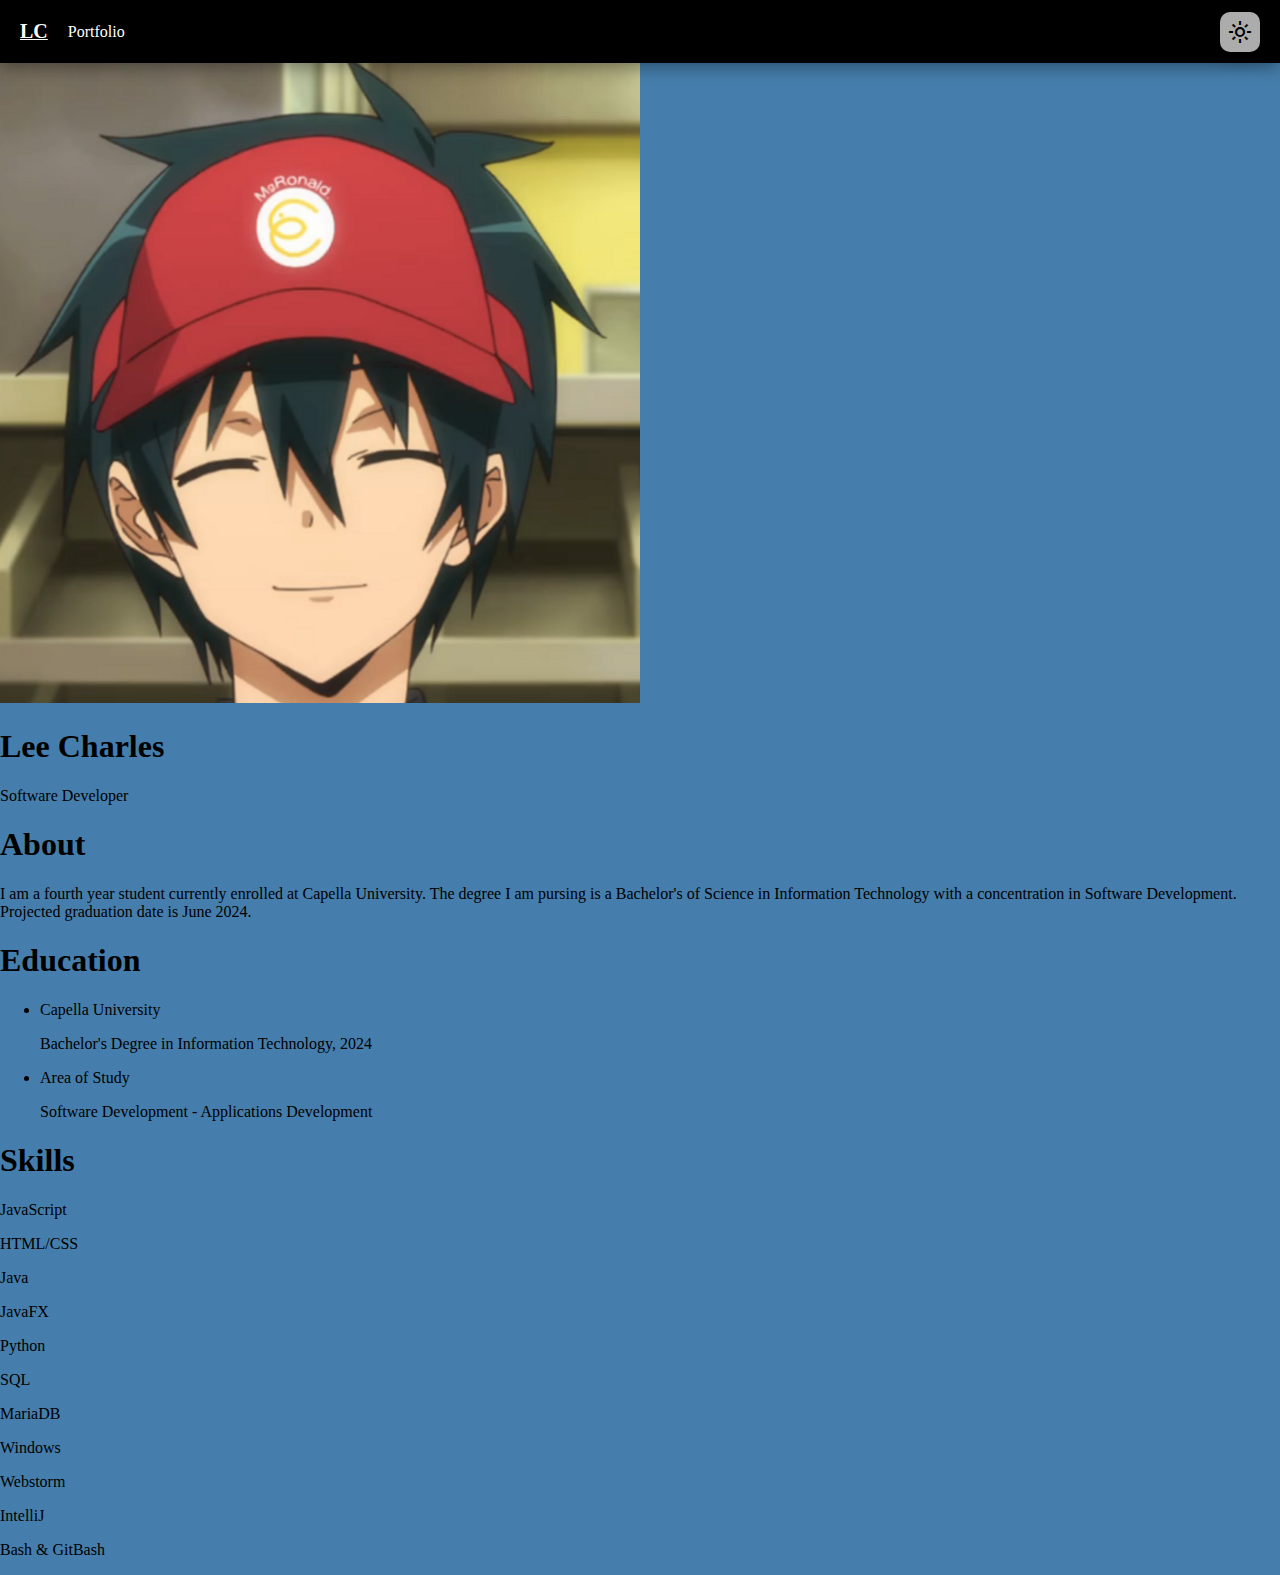
==== portfolio.html @ 008a63b8 "Included Animated Section script in portfolio.html" ====
<!doctype html>
<html lang="en">
    <head>
        <meta charset="UTF-8">
        <meta name="viewport"
              content="width=device-width, user-scalable=no, initial-scale=1.0, maximum-scale=1.0, minimum-scale=1.0">
        <meta http-equiv="X-UA-Compatible" content="ie=edge">
        <title>Lee Charles - Portfolio</title>

        <!--ICONS-->
        <link rel="stylesheet" href="css/styles.css">
        <link rel="stylesheet" href="css/navbar.css">
        <link rel="stylesheet" href="css/portfolio.css">

        <!--ICONS-->
        <link rel="stylesheet" href="https://fonts.googleapis.com/css2?family=Material+Symbols+Outlined:opsz,wght,FILL,GRAD@48,400,0,0" />
        <link rel="stylesheet" href="https://fonts.googleapis.com/css2?family=Material+Symbols+Outlined:opsz,wght,FILL,GRAD@48,400,0,0" />
    </head>
    <body id="body" data-dev-mode onload="bodyOnLoad()">
        <!--THE BODY-CONTENT DIV IS WHERE ALL HTML ELEMENTS WILL BE LOADED IN BY THE PAGE'S JS COUNTERPART-->
        <div id="body-content">

        </div>
    </body>

    <!--ONLOAD, NAVBAR, PAGE SCRIPS-->
    <script src="js/onload.js"></script>
    <script src="components/navbar.js"></script>
    <script src="components/AnimatedSection.js"></script>
    <script src="js/About.js"></script>
    <script src="js/Portfolio.js"></script>
    <noscript>JavaScript is Required For This Website To Run.</noscript>
</html>
---- css/styles.css ----
body {
    margin: 0;
    padding: 0;
}

.body-dark-theme {
    background-color: #457EAC;
    color: #000000;
}

.body-light-theme {
    background-color: #D9F0FF;
    color: #000000;
}
---- css/navbar.css ----
.navbar {
    display: flex;
    gap: 20px;
    width: 100%;
    height: 7vh;
    align-items: center;
    background-color: black;
    box-shadow: rgba(0, 0, 0, 0.35) 0 5px 15px;

    position: relative;
}

.navbar-light-theme {
    background-color: whitesmoke;
    color: black;
}

.navbar-light-theme p {
    color: black;
}

.navbar-light-theme h3 {
    color: black;
}

.navbar-light-theme a:hover {
    text-decoration: underline 1px;
    color: black;
}

.navbar-dark-theme {
    background-color: black;
    color: whitesmoke;
}

.navbar-dark-theme p {
    color: white;
}

.navbar-dark-theme h3 {
    color: white;
}

.navbar-dark-theme a:hover {
    text-decoration: underline 1px;
    color: white;
}

.navbar a {
    text-decoration: none;
}

.navbar h3 {
    font-size: 20px;
    text-decoration: none;
    padding-left: 20px;
}

.theme-icon {
    padding: 8px;
    opacity: 0.7;
    border-radius: 10px;
    box-shadow: rgba(0, 0, 0, 0.35) 0 5px 15px;

    transition: 0.2s all ease-in-out;

    position: absolute;
    right: 20px;
}

.theme-icon:hover {
    cursor: pointer;
    opacity: 0.5;
    box-shadow: none;

    transition: 0.2s all ease-in-out;
}

.light-icon {
    background-color: whitesmoke;
    color: black;
}

.dark-icon {
    background-color: gray;
    color: whitesmoke;
}
---- css/portfolio.css ----
.heading {
    height: 93vh;
    display: flex;
    flex-direction: column;
    /*justify-content: center;*/
    align-items: center;
    text-align: center;
}

.heading h1{
    margin-top: 30vh;
    font-family: "Calibri";
    font-weight: bold;
    font-size: 28px;
}

.heading p {
    font-family: "Calibri";
    font-size: 18px;
}
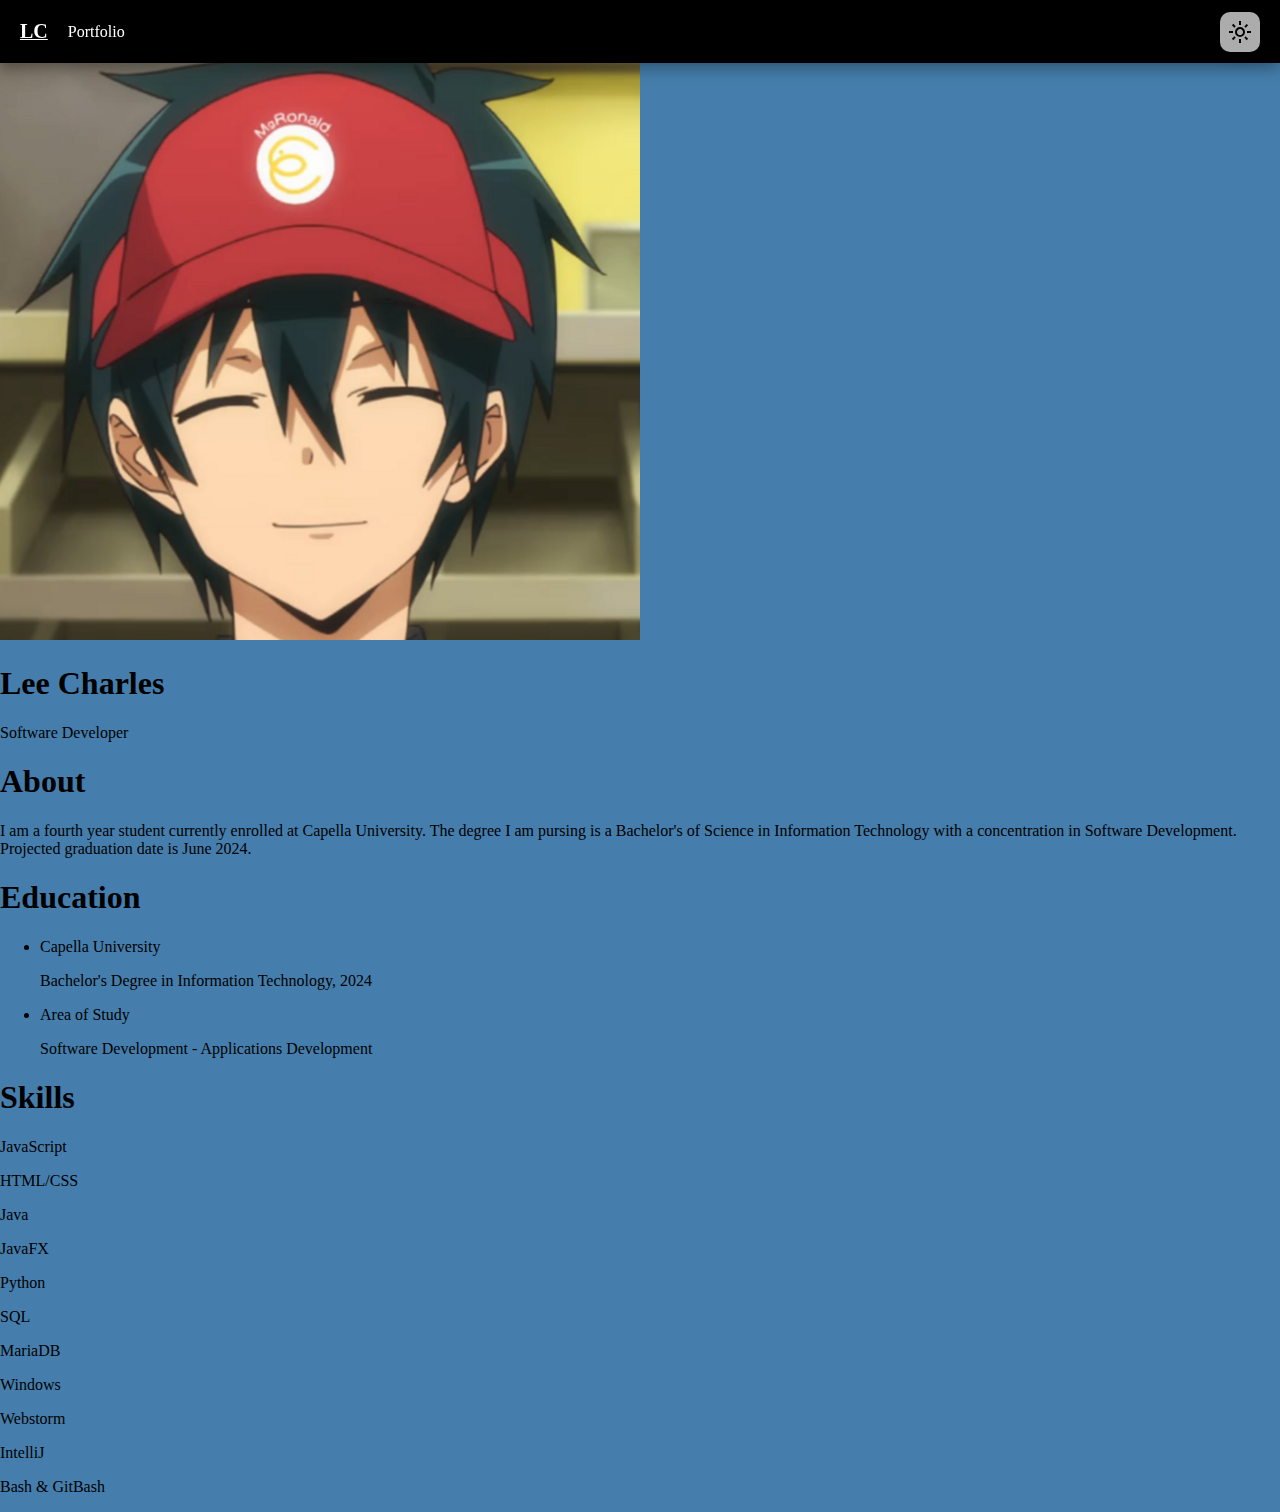
==== commit 974ceaab: "Update to html-injection's directory structure." ====
--- a/portfolio.html
+++ b/portfolio.html
@@ -25,9 +25,9 @@
 
     <!--ONLOAD, NAVBAR, PAGE SCRIPS-->
     <script src="js/onload.js"></script>
-    <script src="components/navbar.js"></script>
-    <script src="components/AnimatedSection.js"></script>
-    <script src="js/About.js"></script>
-    <script src="js/Portfolio.js"></script>
+    <script src="js/components/navbar.js"></script>
+    <script src="js/components/AnimatedSection.js"></script>
+    <script src="js/Pages/About.js"></script>
+    <script src="js/Pages/Portfolio.js"></script>
     <noscript>JavaScript is Required For This Website To Run.</noscript>
 </html>--- a/css/navbar.css
+++ b/css/navbar.css
@@ -7,7 +7,7 @@
     background-color: black;
     box-shadow: rgba(0, 0, 0, 0.35) 0 5px 15px;
 
-    position: relative;
+    position: fixed;
 }
 
 .navbar-light-theme {
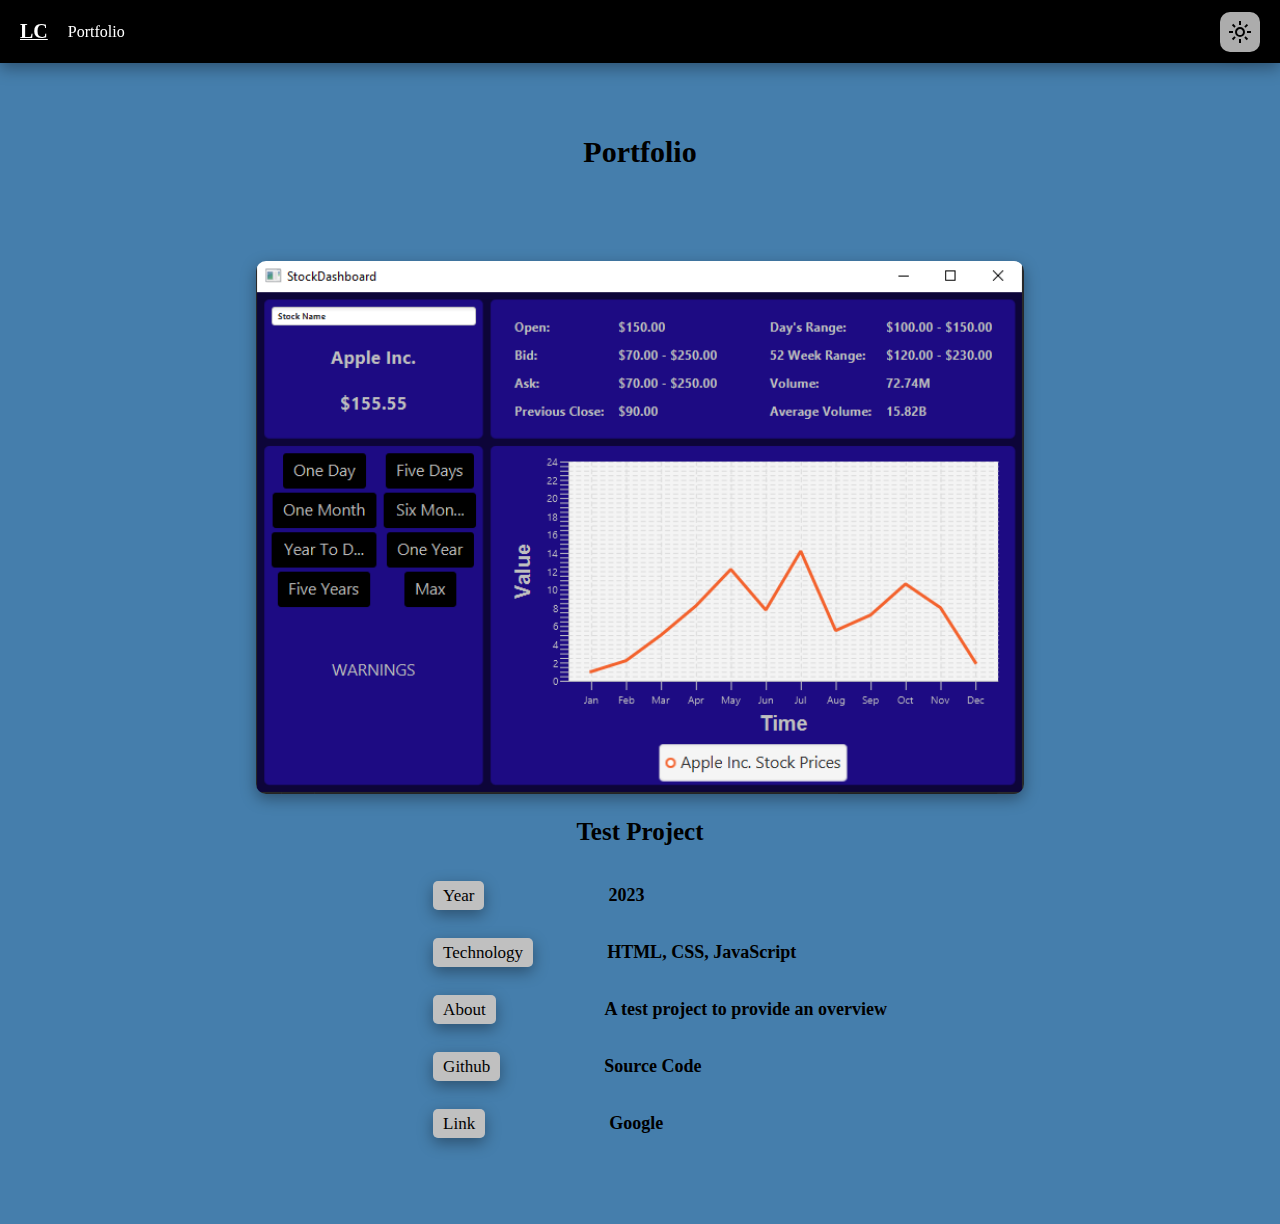
==== commit cc7d8e99: "Added in the project overview component as well as its styling. The media queries still need to be a" ====
--- a/portfolio.html
+++ b/portfolio.html
@@ -9,8 +9,10 @@
 
         <!--ICONS-->
         <link rel="stylesheet" href="css/styles.css">
+        <link rel="stylesheet" href="css/index.css">
         <link rel="stylesheet" href="css/navbar.css">
         <link rel="stylesheet" href="css/portfolio.css">
+        <link rel="stylesheet" href="css/project-overview.css">
 
         <!--ICONS-->
         <link rel="stylesheet" href="https://fonts.googleapis.com/css2?family=Material+Symbols+Outlined:opsz,wght,FILL,GRAD@48,400,0,0" />
@@ -25,9 +27,12 @@
 
     <!--ONLOAD, NAVBAR, PAGE SCRIPS-->
     <script src="js/onload.js"></script>
+
     <script src="js/components/navbar.js"></script>
     <script src="js/components/AnimatedSection.js"></script>
-    <script src="js/Pages/About.js"></script>
-    <script src="js/Pages/Portfolio.js"></script>
+    <script src="js/components/ProjectOverview.js"></script>
+
+    <script src="js/pages/About.js"></script>
+    <script src="js/pages/Portfolio.js"></script>
     <noscript>JavaScript is Required For This Website To Run.</noscript>
 </html>--- a/css/index.css
+++ b/css/index.css
@@ -0,0 +1,60 @@
+:root {
+    /*ABOUT INTRO STYLES TO TOGGLE BETWEEN DESKTOP
+    AND MOBILE LAYOUTS*/
+    --intro-section-display: row;  /*COLUMN ROW FOR DESKTOP && COLUMN FOR MOBILE*/
+    --intro-section-gap: 10vh;      /*10VH FOR DESKTOP && 0 FOR MOBILE*/
+    --intro-section-width: 60vw;
+}
+
+#body-content {
+    padding-bottom: 8vh;
+}
+
+.heading {
+    height: 93vh;
+    display: flex;
+    flex-direction: column;
+    align-items: center;
+    text-align: center;
+}
+
+.heading h1{
+    margin-top: 30vh;
+    font-family: "Calibri";
+    font-weight: bold;
+    font-size: 28px;
+}
+
+.heading p {
+    font-family: "Calibri";
+    font-size: 18px;
+}
+
+/*****ANIMATED SECTION COMPONENT STYLING BEGINS*****/
+
+.animated-section {
+    display: flex;
+    justify-content: center;
+    align-items: center;
+}
+/*****ANIMATED SECTION COMPONENT STYLING ENDS******/
+
+/*****INFO BADGE AND VALUE START HERE*****/
+.info-badge {
+    font-family: "Calibri";
+    font-size: 17px;
+    margin-right: 10px;
+    background-color: silver;
+    padding: 5px 10px;
+    border-radius: 5px;
+    box-shadow: rgba(0, 0, 0, 0.35) 0 5px 15px;
+    white-space: nowrap;
+}
+
+/*****INFO BADGE AND VALUE END HERE*****/
+
+/******************MEDIA QUERIES BEGIN******************/
+
+/******************MEDIA QUERIES END******************/
+
+
--- a/css/portfolio.css
+++ b/css/portfolio.css
@@ -17,4 +17,13 @@
 .heading p {
     font-family: "Calibri";
     font-size: 18px;
+}
+
+.portfolio-heading {
+    margin-top: 0;
+    padding-top: 15vh;
+    text-align: center;
+    font-family: "Calibri";
+    font-weight: bold;
+    font-size: 30px;
 }--- a/css/project-overview.css
+++ b/css/project-overview.css
@@ -0,0 +1,74 @@
+.project-overview-section {
+    margin-top: 8vh;
+    display: flex;
+    flex-direction: column;
+    justify-content: center;
+    align-items: center;
+}
+
+.project-overview-section h2 {
+    font-family: "Calibri";
+    font-size: 25px;
+    font-weight: bold;
+}
+
+.project-image {
+    width: 60vw;
+    border-radius: 10px;
+    box-shadow: rgba(0, 0, 0, 0.35) 0 5px 15px;
+
+}
+
+.project-list-section {
+    display: flex;
+    flex-direction: column;
+}
+
+.project-list-section ul {
+    display: flex;
+    flex-direction: row;
+    list-style: none;
+    align-items: center;
+    margin: 0;
+    gap: 5vw;
+
+}
+
+.project-list-section li {
+
+}
+
+.project-list-section a {
+    text-decoration: none;
+    color: black;
+}
+
+.project-list-section a:hover {
+    text-decoration: underline;
+}
+
+.project-list-section p {
+    font-family: "Calibri";
+    font-size: 18px;
+    font-weight: bold;
+}
+
+.year-label {
+    margin-right: 60px;
+}
+
+.tech-label {
+
+}
+
+.about-label {
+    margin-right: 45px;
+}
+
+.github-label {
+    margin-right: 40px;
+}
+
+.link-label {
+    margin-right: 60px;
+}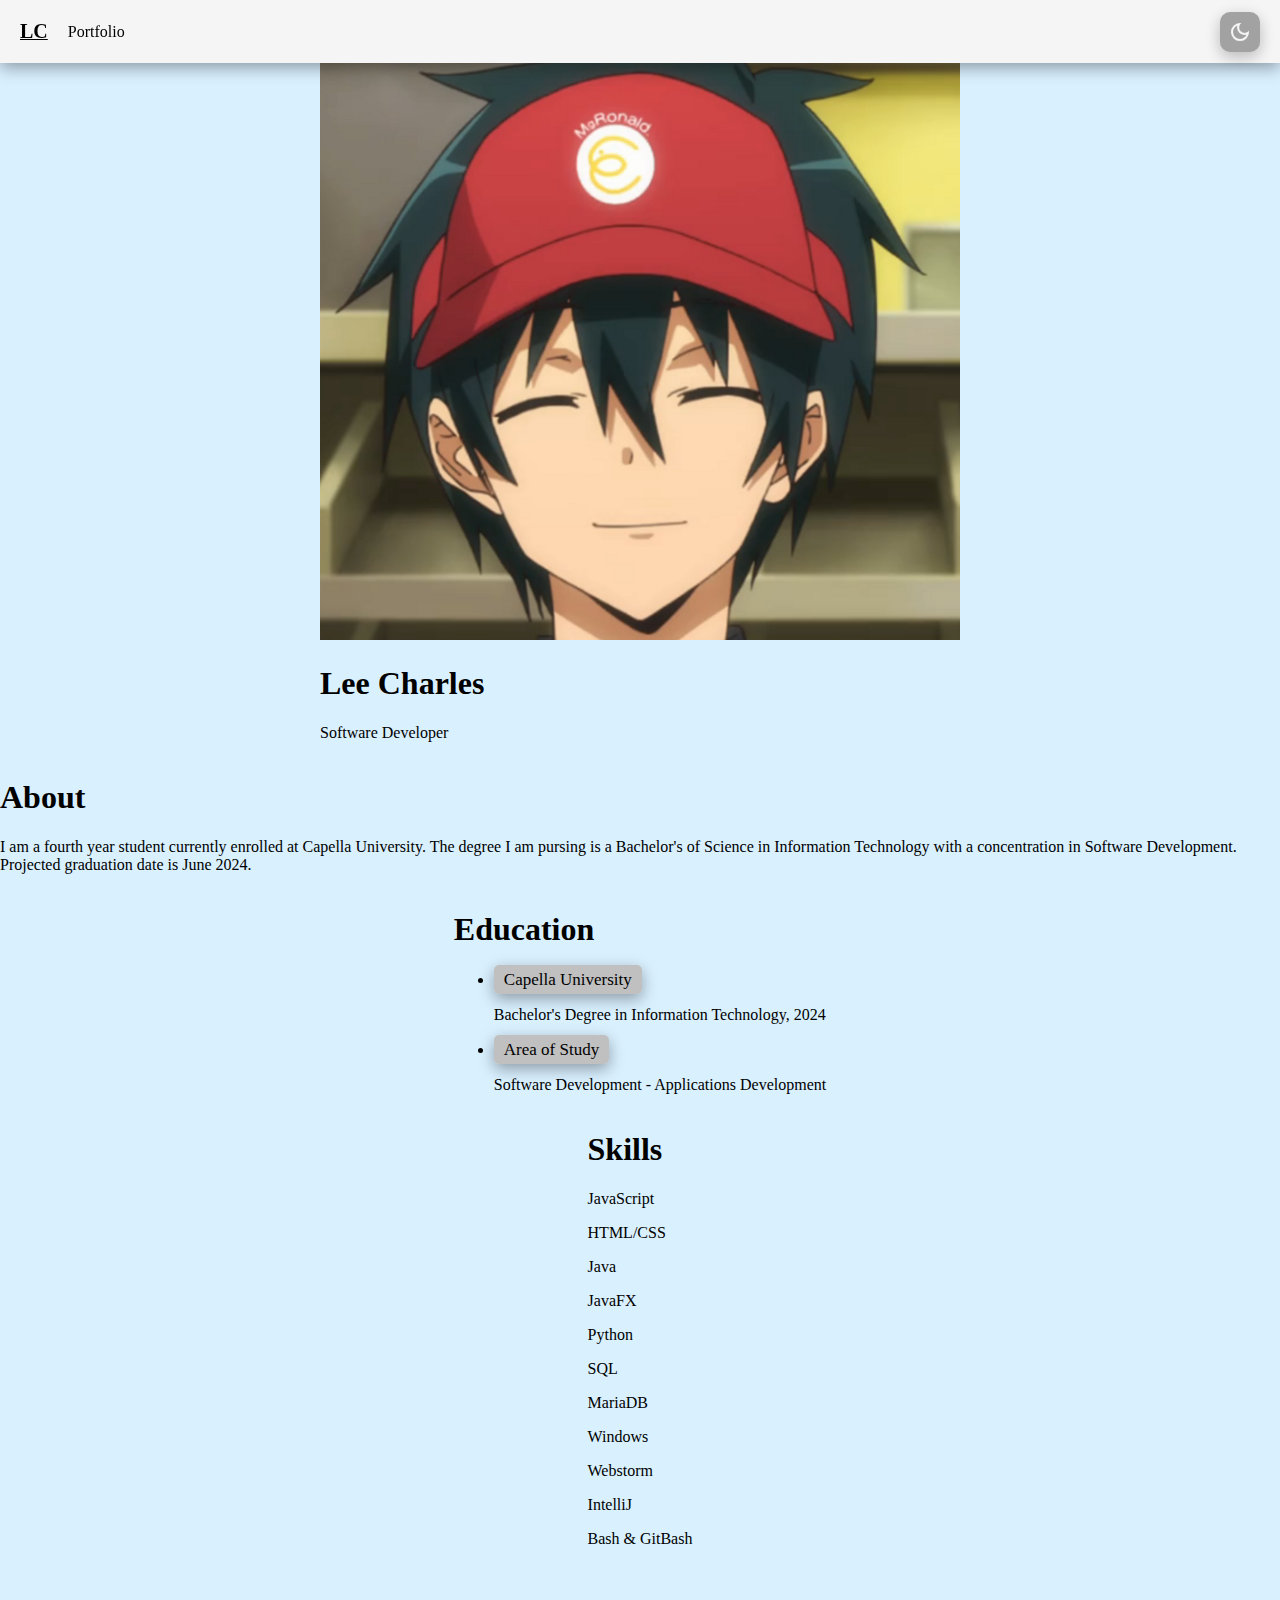
==== commit 5a638aaf: "HTML-Injection update. Cookies added, and user preference based on system theme enabled (if cookies " ====
--- a/portfolio.html
+++ b/portfolio.html
@@ -26,6 +26,7 @@
     </body>
 
     <!--ONLOAD, NAVBAR, PAGE SCRIPS-->
+    <script src="js/cookies/ThemeCookies.js"></script>
     <script src="js/onload.js"></script>
 
     <script src="js/components/navbar.js"></script>
--- a/css/project-overview.css
+++ b/css/project-overview.css
@@ -3,25 +3,39 @@
     display: flex;
     flex-direction: column;
     justify-content: center;
-    align-items: center;
+    width: 60vw;
 }
 
 .project-overview-section h2 {
     font-family: "Calibri";
     font-size: 25px;
     font-weight: bold;
+    text-decoration: underline;
+    text-align: left;
+}
+
+.project-image-div {
+    display: flex;
+    justify-content: center;
+    align-items: center;
 }
 
 .project-image {
     width: 60vw;
     border-radius: 10px;
     box-shadow: rgba(0, 0, 0, 0.35) 0 5px 15px;
+    transition: 0.2s all ease-in-out;
+}
 
+.project-image:hover {
+    box-shadow: none;
+    transition: 0.2s all ease-in-out;
 }
 
 .project-list-section {
     display: flex;
     flex-direction: column;
+
 }
 
 .project-list-section ul {
@@ -30,6 +44,7 @@
     list-style: none;
     align-items: center;
     margin: 0;
+    padding-left: 0;
     gap: 5vw;
 
 }
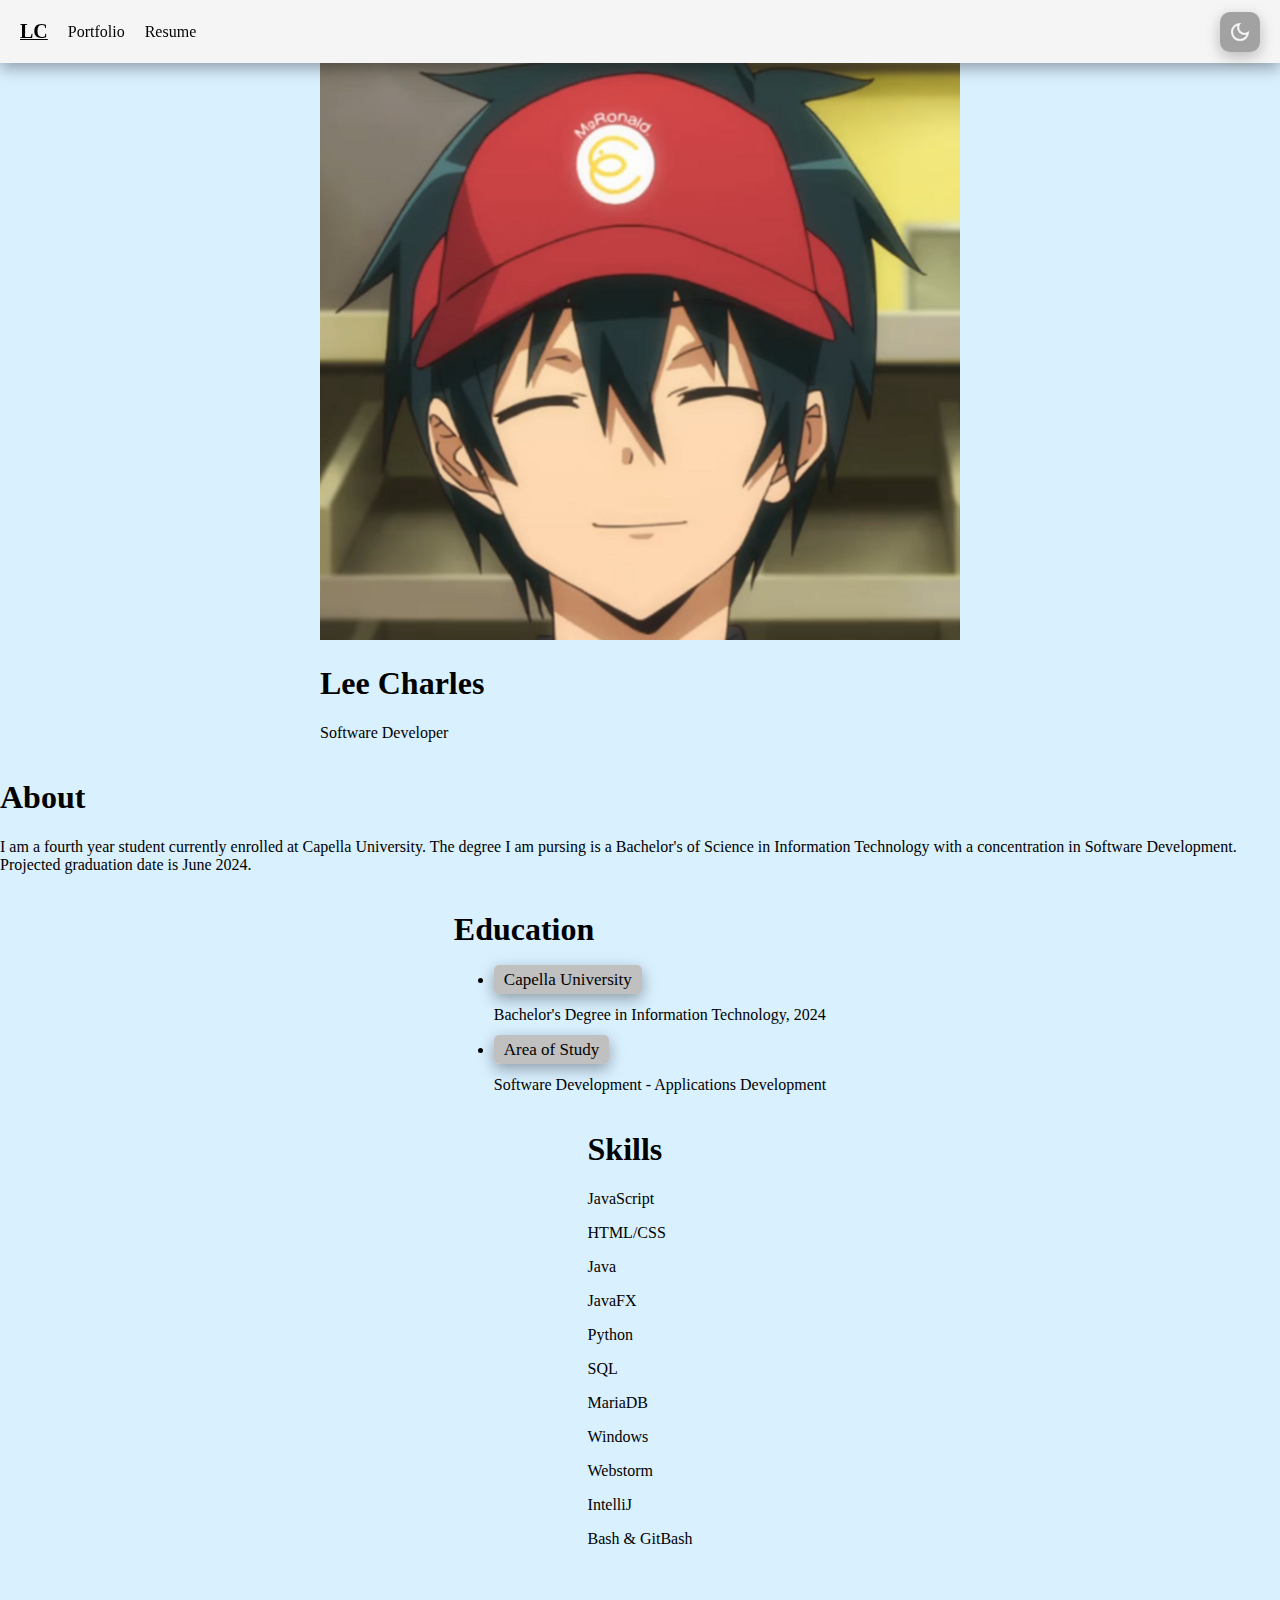
==== commit 4de58648: "Added in html, js, and css for Resume page. Also, update navbar navigation buttons as well as the re" ====
--- a/portfolio.html
+++ b/portfolio.html
@@ -25,14 +25,16 @@
         </div>
     </body>
 
-    <!--ONLOAD, NAVBAR, PAGE SCRIPS-->
+    <!--ONLOAD, COMPONENTS, PAGE SCRIPS-->
     <script src="js/cookies/ThemeCookies.js"></script>
     <script src="js/onload.js"></script>
 
+    <!--COMPONENTS PRIOR TO PAGES-->
     <script src="js/components/navbar.js"></script>
     <script src="js/components/AnimatedSection.js"></script>
     <script src="js/components/ProjectOverview.js"></script>
 
+    <!--PAGES LOADED IN LAST-->
     <script src="js/pages/About.js"></script>
     <script src="js/pages/Portfolio.js"></script>
     <noscript>JavaScript is Required For This Website To Run.</noscript>
--- a/css/project-overview.css
+++ b/css/project-overview.css
@@ -86,4 +86,84 @@
 
 .link-label {
     margin-right: 60px;
-}+}
+
+
+/******************MEDIA QUERIES BEGIN******************/
+
+/*
+    THERE ARE A NUMBER OF MEDIA QUERIES TO HANDLE
+    ADJUSTING THE IMAGE TO THE SCREEN SO THAT MOST OF THE
+    OVERVIEW FITS ON THE SCREEN THE USER IS VIEWING THE CONTENT ON
+*/
+
+@media only screen and (min-width: 1250px) {
+    .project-overview-section {
+        width: 35vw;
+    }
+    .project-image {
+        width: 35vw;
+    }
+}
+
+@media only screen and (min-width: 951px) and (max-width: 1249px) {
+    .project-overview-section {
+        width: 45vw;
+    }
+    .project-image {
+        width: 45vw;
+    }
+}
+
+@media only screen and (max-width: 950px) {
+    .project-overview-section {
+        width: 50vw;
+    }
+    .project-image {
+        width: 50vw;
+    }
+}
+
+@media only screen and (max-width: 768px) {
+    /* FOR DESKTOP: */
+    .project-overview-section {
+        width: 70vw;
+    }
+    .project-image {
+        width: 70vw;
+    }
+}
+
+@media only screen and (max-width: 690px) {
+    .project-overview-section {
+        width: 75vw;
+    }
+    .project-image {
+        width: 75vw;
+    }
+}
+
+@media only screen and (max-width: 600px) {
+    /* FOR TABLETS: */
+    .project-overview-section {
+        width: 80vw;
+    }
+    .project-image {
+        width: 80vw;
+    }
+}
+
+
+@media only screen and (max-width: 425px){
+    /*FOR MOBILE*/
+    .project-overview-section {
+        width: 80vw;
+    }
+    .project-image {
+        width: 80vw;
+    }
+}
+
+/******************MEDIA QUERIES END******************/
+
+
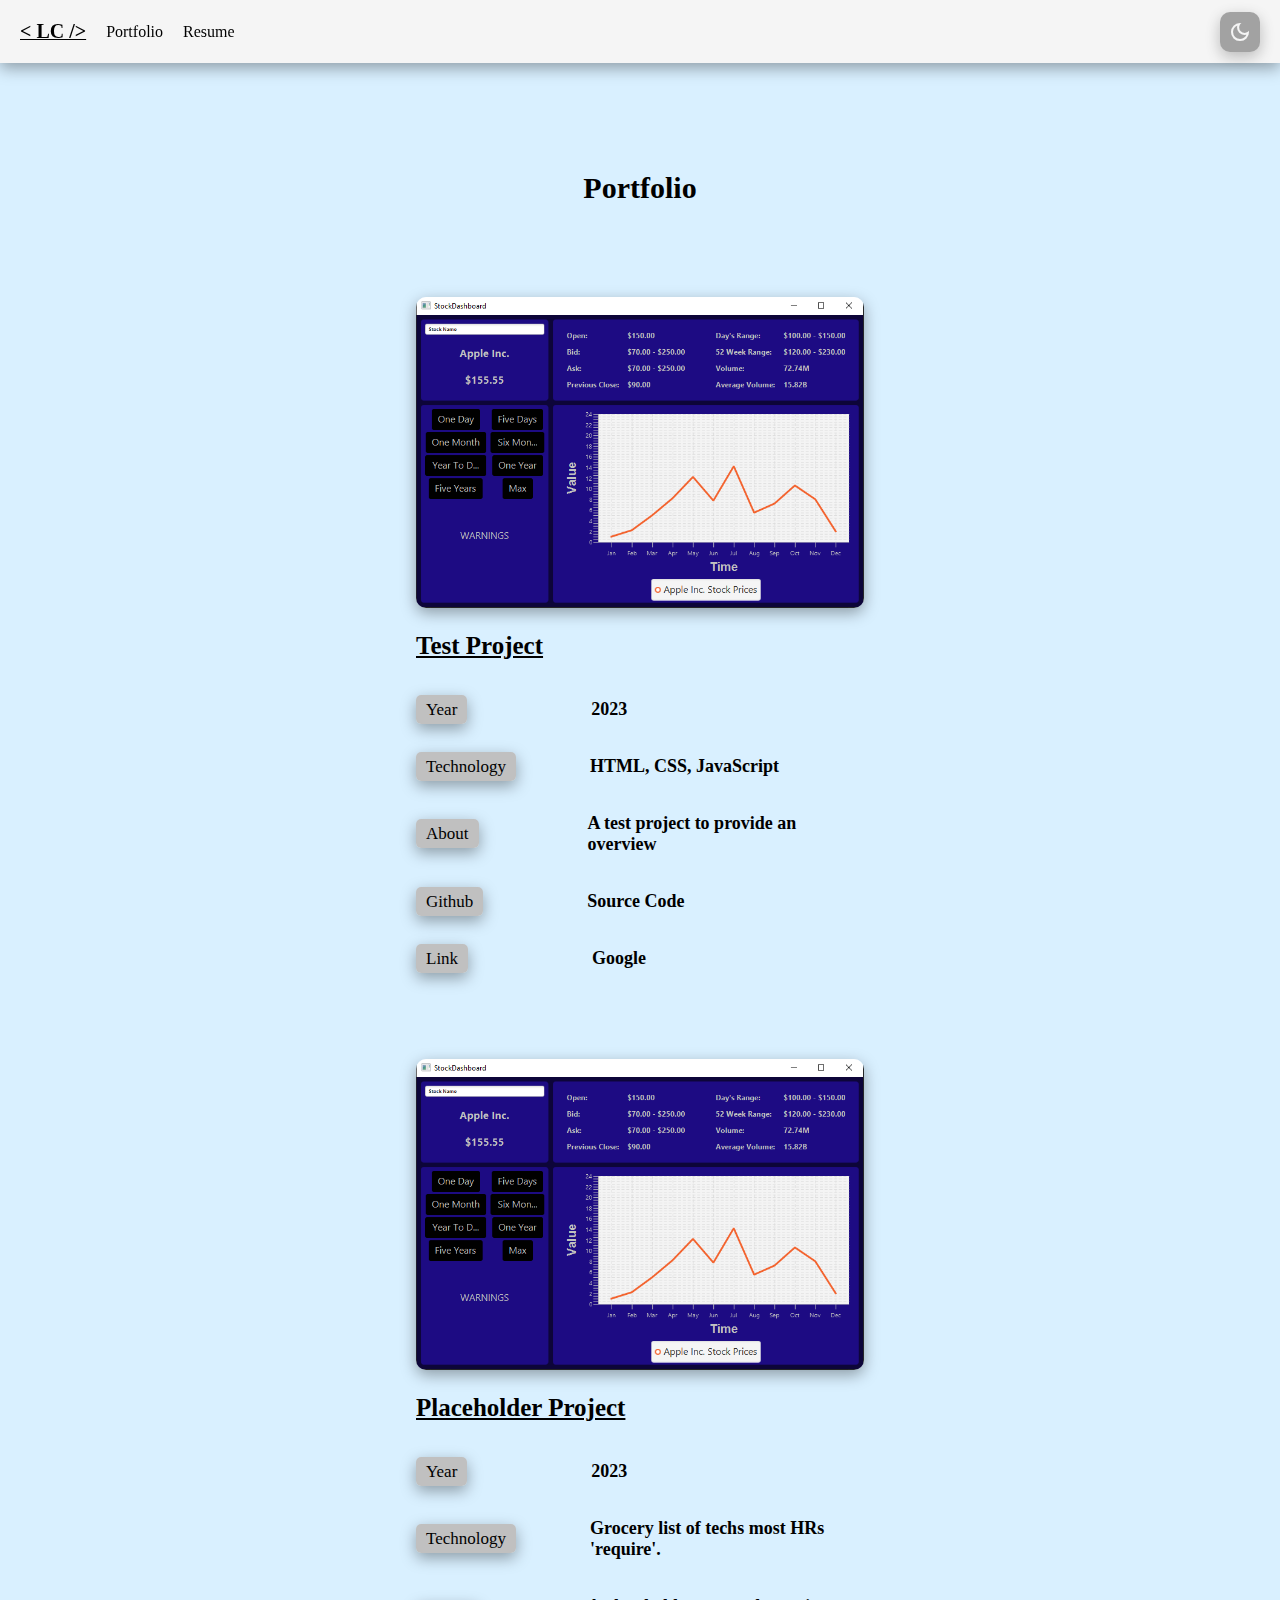
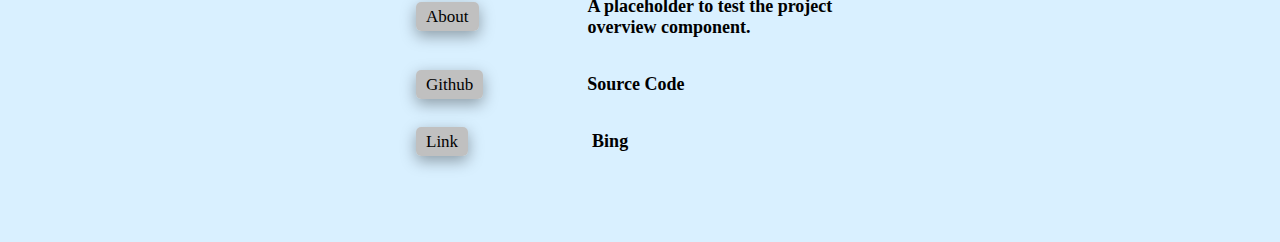
==== commit b679dc25: "Added in stock dashboard page. Started on the component that will be used to repeat the html require" ====
--- a/portfolio.html
+++ b/portfolio.html
@@ -33,6 +33,7 @@
     <script src="js/components/navbar.js"></script>
     <script src="js/components/AnimatedSection.js"></script>
     <script src="js/components/ProjectOverview.js"></script>
+    <script src="js/components/PortfolioProject.js"></script>
 
     <!--PAGES LOADED IN LAST-->
     <script src="js/pages/About.js"></script>
--- a/css/portfolio.css
+++ b/css/portfolio.css
@@ -8,7 +8,7 @@
 }
 
 .heading h1{
-    margin-top: 30vh;
+    /*margin-top: 30vh;*/
     font-family: "Calibri";
     font-weight: bold;
     font-size: 28px;
@@ -20,8 +20,8 @@
 }
 
 .portfolio-heading {
-    margin-top: 0;
-    padding-top: 15vh;
+    margin-top: 19vh;
+    /*padding-top: 15vh;*/
     text-align: center;
     font-family: "Calibri";
     font-weight: bold;
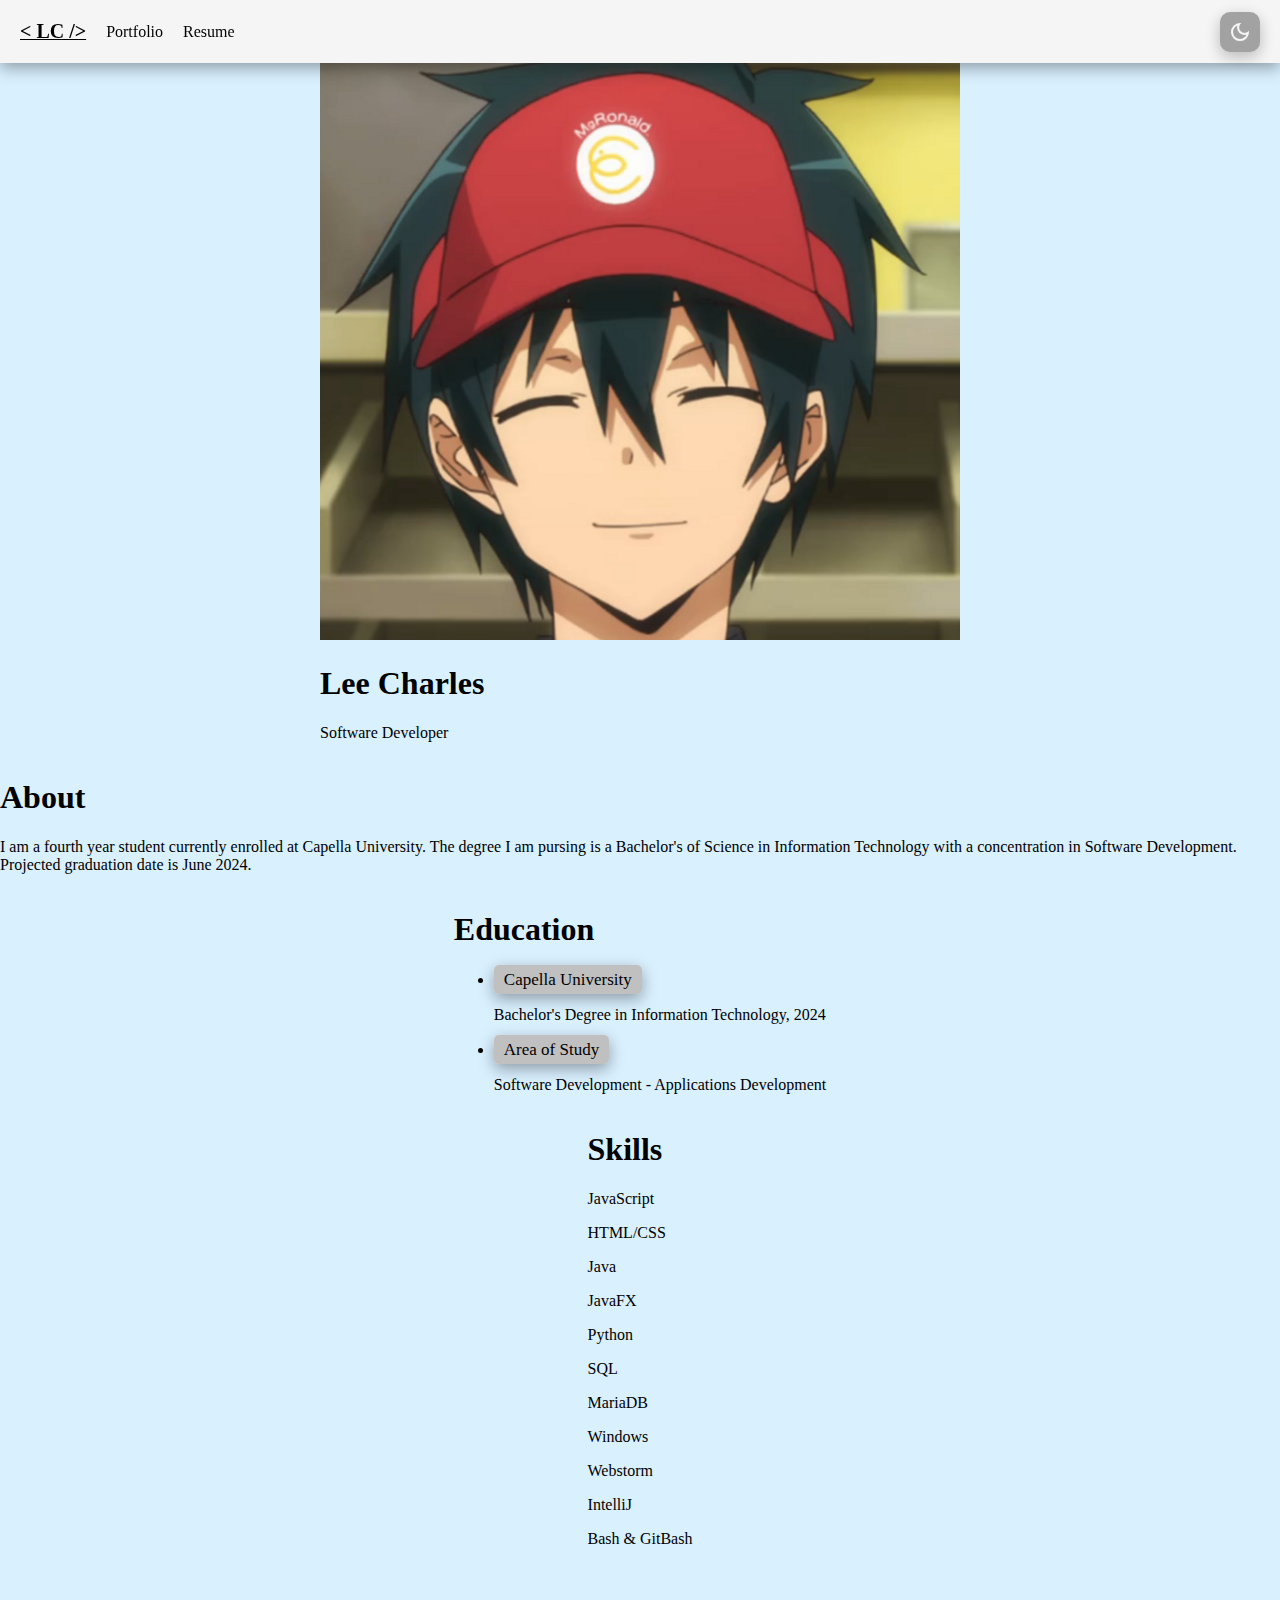
==== commit 9f300970: "Added in external link icons from google icons." ====
--- a/portfolio.html
+++ b/portfolio.html
@@ -17,6 +17,7 @@
         <!--ICONS-->
         <link rel="stylesheet" href="https://fonts.googleapis.com/css2?family=Material+Symbols+Outlined:opsz,wght,FILL,GRAD@48,400,0,0" />
         <link rel="stylesheet" href="https://fonts.googleapis.com/css2?family=Material+Symbols+Outlined:opsz,wght,FILL,GRAD@48,400,0,0" />
+        <link rel="stylesheet" href="https://fonts.googleapis.com/css2?family=Material+Symbols+Outlined:opsz,wght,FILL,GRAD@20..48,100..700,0..1,-50..200" />
     </head>
     <body id="body" data-dev-mode onload="bodyOnLoad()">
         <!--THE BODY-CONTENT DIV IS WHERE ALL HTML ELEMENTS WILL BE LOADED IN BY THE PAGE'S JS COUNTERPART-->
--- a/css/styles.css
+++ b/css/styles.css
@@ -4,7 +4,7 @@
 }
 
 .body-dark-theme {
-    background-color: #457EAC;
+    background-color: #1A202C;
     color: #000000;
 }
 
--- a/css/project-overview.css
+++ b/css/project-overview.css
@@ -50,7 +50,10 @@
 }
 
 .project-list-section li {
-
+    display: flex;
+    flex-direction: column;
+    /*justify-content: center;*/
+    /*align-items: center;*/
 }
 
 .project-list-section a {
@@ -86,6 +89,10 @@
 
 .link-label {
     margin-right: 60px;
+}
+
+.material-symbols-outlined {
+    vertical-align: bottom;
 }
 
 
